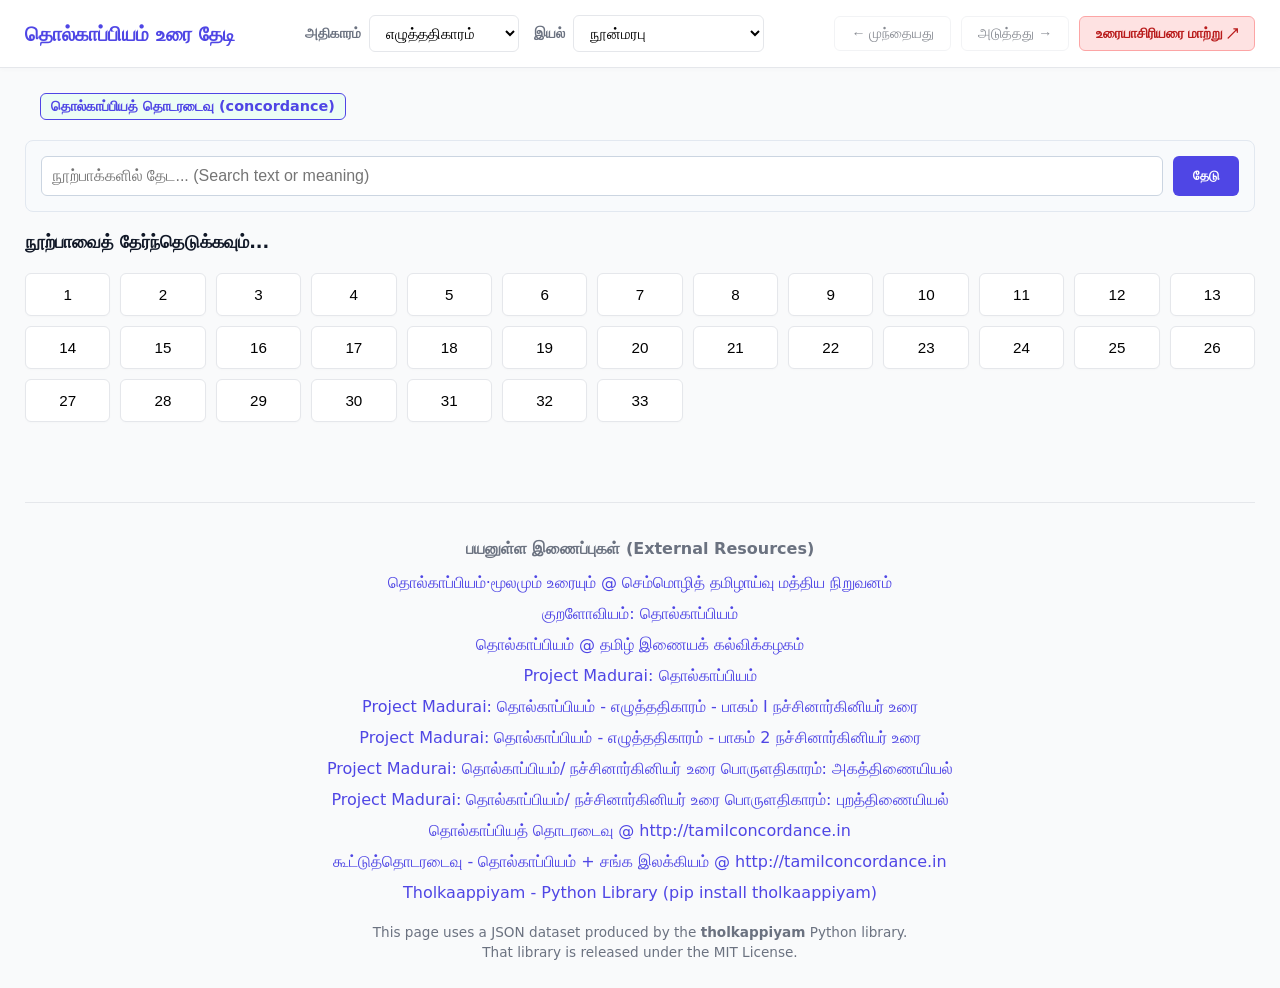
==== index.html @ 8b48aecd "avoid forking excessive _blank windows. Use named windows and set name if not set already for each w" ====
<!DOCTYPE html>
<html lang="ta">
<head>
    <meta charset="UTF-8">
    <meta name="viewport" content="width=device-width, initial-scale=1.0">
    <title>தொல்காப்பியம் உரை தேடி</title>
    <link rel="stylesheet" href="common.css">
    <style>
        /* Top Navigation Bar */
        .top-nav {
            background-color: var(--surface);
            border-bottom: 1px solid var(--border);
            padding: 15px 25px;
            box-shadow: 0 2px 4px rgba(0,0,0,0.02);
            position: sticky;
            top: 0;
            z-index: 10;
            display: flex;
            flex-wrap: wrap;
            gap: 20px;
            align-items: center;
            justify-content: space-between;
        }

        .nav-brand {
            display: flex;
            align-items: center;
            gap: 20px;
        }

        /* Dropdown Controls */
        .selectors-group {
            display: flex;
            gap: 15px;
            align-items: center;
            flex-wrap: wrap;
        }

        .select-wrapper {
            display: flex;
            align-items: center;
            gap: 8px;
        }

        label {
            font-size: 0.875rem;
            font-weight: 600;
            color: var(--text-muted);
            white-space: nowrap;
        }

        select {
            padding: 8px 12px;
            border: 1px solid var(--border);
            border-radius: 6px;
            font-size: 0.95rem;
            background-color: #fff;
            cursor: pointer;
            min-width: 150px;
        }

        /* Action Buttons */
        .actions-group {
            display: flex;
            align-items: center;
            gap: 10px;
            flex-wrap: wrap;
        }

        .nav-btn {
            background-color: #fff;
            border: 1px solid var(--border);
            padding: 8px 16px;
            border-radius: 6px;
            cursor: pointer;
            font-size: 0.875rem;
            font-weight: 500;
            color: var(--text-main);
            transition: all 0.2s;
        }

        .nav-btn:hover:not(:disabled) {
            background-color: #F3F4F6;
        }

        .nav-btn:disabled {
            opacity: 0.5;
            cursor: not-allowed;
        }

        .author-btn {
            background-color: #FEE2E2;
            color: #B91C1C;
            border: 1px solid #FCA5A5;
            padding: 8px 16px;
            border-radius: 6px;
            cursor: pointer;
            font-size: 0.875rem;
            font-weight: 600;
            transition: background-color 0.2s;
            white-space: nowrap;
        }

        .author-btn:hover {
            background-color: #FECACA;
        }

        /* Main Content Area */
        .main-content {
            padding: 25px;
            max-width: 1400px;
            margin: 0 auto;
        }

        .status-text {
            font-weight: 600;
            color: var(--text-main);
            margin-bottom: 15px;
            font-size: 1.1rem;
        }

        /* Full Width Grid - Updated minmax for wider buttons */
        .nurpa-grid {
            display: grid;
            grid-template-columns: repeat(auto-fill, minmax(85px, 1fr)); /* Increased from 55px to fit "222 / 705" */
            gap: 10px;
            padding-bottom: 40px;
        }

        .nurpa-btn {
            background-color: var(--surface);
            border: 1px solid var(--border);
            border-radius: 6px;
            padding: 12px 6px;
            font-size: 0.95rem;
            font-weight: 500;
            cursor: pointer;
            transition: all 0.2s;
            text-align: center;
            box-shadow: 0 1px 2px rgba(0,0,0,0.02);
            white-space: nowrap; /* Prevents text from breaking into two lines */
        }

        .nurpa-btn:hover {
            background-color: #E0E7FF;
            border-color: var(--primary);
            color: var(--primary);
            transform: translateY(-1px);
            box-shadow: 0 2px 4px rgba(79, 70, 229, 0.1);
        }

        .nurpa-btn.active {
            background-color: var(--primary);
            color: white;
            border-color: var(--primary);
            box-shadow: 0 2px 4px rgba(79, 70, 229, 0.3);
        }

        /* Nurpa Display Card */
        .nurpa-card {
            background-color: var(--surface);
            border-left: 4px solid var(--primary);
            border-radius: 0 8px 8px 0;
            padding: 20px;
            margin-bottom: 25px;
            box-shadow: 0 2px 4px rgba(0,0,0,0.05);
            display: none; /* Hidden until a button is clicked */
        }

        .nurpa-title {
            font-size: 1rem;
            font-weight: 700;
            color: var(--primary);
            margin: 0 0 10px 0;
        }

        .nurpa-text {
            font-size: 1.15rem;
            line-height: 1.8;
            color: var(--text-main);
            margin: 0;
            white-space: pre-wrap; /* This makes the \n in your JSON render as actual line breaks! */
        }

        .tamilvu-iframe-wrapper {
            width: 100%;
        }

        .tamilvu-iframe-wrapper iframe {
            display: block;
            width: 100%;
            height: 350px;
            border: 1px solid #ccc;
            border-radius: 4px;
        }

        .external-nurpa-link, .concordance-link {
           margin-left: 15px;
           color: var(--primary);
           font-weight: 600;
           text-decoration: none;
           border: 1px solid var(--primary);
           padding: 4px 10px;
           border-radius: 6px;
           background-color: #ECFDF5;
           display: inline-block;
           font-size: 0.9rem;
        }

    </style>
</head>
<body>

    <!-- Top Sticky Header -->
    <header class="top-nav">
        <div class="nav-brand">
            <h1>தொல்காப்பியம் உரை தேடி</h1>
        </div>

        <div class="selectors-group">
            <div class="select-wrapper">
                <label for="athikaram-select">அதிகாரம்</label>
                <select id="athikaram-select"></select>
            </div>
            <div class="select-wrapper">
                <label for="iyal-select">இயல்</label>
                <select id="iyal-select"></select>
            </div>
        </div>

        <div class="actions-group">
            <button id="prev-btn" class="nav-btn" disabled>&larr; முந்தையது</button>
            <button id="next-btn" class="nav-btn" disabled>அடுத்தது &rarr;</button>
            <button id="change-author-btn" class="author-btn">உரையாசிரியரை மாற்று ↗</button>
        </div>
    </header>

    <!-- Main Workspace -->
    <main class="main-content">

        <!-- concordance link -->
        <div class="concordance">
            <span><strong><a href="concordance.html" class="concordance-link" target="TolkappiyamConcordancePage">தொல்காப்பியத் தொடரடைவு (concordance)</a></strong></span>
        </div>

        <!-- nurpa text search -->
        <div id="search-section" style="margin: 20px 0; padding: 15px; background: #f8fafc; border-radius: 8px; border: 1px solid #e2e8f0;">
            <div style="display: flex; gap: 10px;">
                <input type="text" id="nurpa-search-input" placeholder="நூற்பாக்களில் தேட... (Search text or meaning)"
                    style="flex: 1; padding: 10px; border: 1px solid #cbd5e1; border-radius: 6px; font-size: 1rem;">
                <button class="search-button" onclick="executeSearch()">தேடு</button>
            </div>

            <!-- Hidden table that appears when there are results -->
            <div id="search-results-container" style="display: none; margin-top: 15px; max-height: 400px; overflow-y: auto;">
                <table style="width: 100%; border-collapse: collapse; background: white;">
                    <thead style="position: sticky; top: 0; background: #f1f5f9; box-shadow: 0 1px 2px rgba(0,0,0,0.1);">
                        <tr>
                            <th style="padding: 10px; text-align: left; width: 15%; border-bottom: 2px solid #cbd5e1;">எண்</th>
                            <th style="padding: 10px; text-align: left; border-bottom: 2px solid #cbd5e1;">நூற்பா (Nurpa)</th>
                        </tr>
                    </thead>
                    <tbody id="search-results-body"></tbody>
                </table>
            </div>
        </div>

        <div id="current-selection-text" class="status-text">நூற்பாவைத் தேர்ந்தெடுக்கவும்...</div>

        <div id="external-nurpa-links" style="margin-bottom: 20px;">
            <a href="#" id="kuraloviyam-nurpa-link" style="display: none" class="external-nurpa-link" onclick="openKuraloviyam(); return false;">
                📖 குறளோவியம் தளத்தில் எளிய உரை படிக்க ↗
            </a>

            <a href="#" id="cict-nurpa-link" style="display: none" class="external-nurpa-link" onclick="openCICT(); return false;">
                செம்மொழித் தமிழாய்வு மத்திய நிறுவன தளத்தில் உரையை படிக்க ↗
            </a>

            <a href="#" id="tamilvu-nurpa-link" style="display:none" class="external-nurpa-link" onclick="openTamilvu(); return false;">
                தமிழ் இணையக் கல்விக்கழக தளத்தில் உரையை படிக்க ↗
            </a>
        </div>

        <!-- The container where the nurpa text will appear -->
        <div id="nurpa-display" class="nurpa-card">
          <h4 id="nurpa-title" class="nurpa-title"></h4>
          <p id="nurpa-text" class="nurpa-text"></p>
          <hr>
          <div id="tamilvu-iframe-container" class="tamilvu-iframe-wrapper" ></div>
        </div>

        <div id="nurpa-container" class="nurpa-grid">
            <!-- Buttons generated here -->
        </div>

        <!-- Add this new footer section -->

        <div style="margin-top: 40px; padding-top: 20px; border-top: 1px solid var(--border); text-align: center;">
            <h3 style="font-size: 1rem; color: var(--text-muted); margin-bottom: 15px;">பயனுள்ள இணைப்புகள் (External Resources)</h3>

            <!-- Flex container replaces <br> tags for clean, uniform spacing -->
            <div style="display: flex; flex-direction: column; gap: 12px; margin-bottom: 20px;">
                <a href="https://cictdl.github.io/Tolkappiyam/" class="external-link" target="_blank">
                    தொல்காப்பியம்·மூலமும் உரையும் @ செம்மொழித் தமிழாய்வு மத்திய நிறுவனம்
                </a>
                <a href="https://kuraloviyam.com/tholkappiyam" class="external-link" target="_blank">
                    குறளோவியம்: தொல்காப்பியம்
                </a>
                <a href="https://www.tamilvu.org/library/l0100/html/l0100ind.htm" class="external-link" target="_blank">
                    தொல்காப்பியம் @ தமிழ் இணையக் கல்விக்கழகம்
                </a>
                <a href="https://www.projectmadurai.org/pm_etexts/utf8/pmuni0100.html" class="external-link" target="_blank">
                    Project Madurai: தொல்காப்பியம்
                </a>
                <a href="https://www.projectmadurai.org/pm_etexts/utf8/pmuni0516_01.html" class="external-link" target="_blank">
                    Project Madurai: தொல்காப்பியம் - எழுத்ததிகாரம் - பாகம் I நச்சினார்கினியர் உரை
                </a>
                <a href="https://www.projectmadurai.org/pm_etexts/utf8/pmuni0516_02.html" class="external-link" target="_blank">
                    Project Madurai: தொல்காப்பியம் - எழுத்ததிகாரம் - பாகம் 2 நச்சினார்கினியர் உரை
                </a>
                <a href="https://www.projectmadurai.org/pm_etexts/utf8/pmuni0500_01.html" class="external-link" target="_blank">
                    Project Madurai: தொல்காப்பியம்/ நச்சினார்கினியர் உரை பொருளதிகாரம்: அகத்திணையியல்
                </a>
                <a href="https://www.projectmadurai.org/pm_etexts/utf8/pmuni0500_02.html" class="external-link" target="_blank">
                    Project Madurai: தொல்காப்பியம்/ நச்சினார்கினியர் உரை பொருளதிகாரம்: புறத்திணையியல்
                </a>
                <a href="https://tamilconcordance.in/TABLE-thol.html" class="external-link" target="_blank">
                    தொல்காப்பியத் தொடரடைவு @ http://tamilconcordance.in
                </a>
                <a href="https://tamilconcordance.in/TABLE-THOLSANG.html" class="external-link" target="_blank">
                    கூட்டுத்தொடரடைவு - தொல்காப்பியம் + சங்க இலக்கியம் @ http://tamilconcordance.in
                </a>
                <a href="https://pypi.org/project/tholkaappiyam/" class="external-link" target="_blank">
                    Tholkaappiyam - Python Library (pip install tholkaappiyam)
                </a>
            </div>

            <!-- Semantic paragraph for the attribution, removing the dangling </b> tag -->
            <p style="font-size: 0.85rem; color: var(--text-muted); line-height: 1.5; margin: 0;">
                This page uses a JSON dataset produced by the <strong>tholkappiyam</strong> Python library.<br>
                That library is released under the MIT License.
            </p>
        </div>
    </main>

    <script>
        if (!window.name) {
            window.name = "TolkappiyamMainPage";
        }

        const tolkappiamData = [
            {
                id: 1,
                name: "எழுத்ததிகாரம்",
                iyals: [
                    { name: "நூன்மரபு", start: 1, end: 33 },
                    { name: "மொழிமரபு", start: 34, end: 82 },
                    { name: "பிறப்பியல்", start: 83, end: 103 },
                    { name: "புணரியல்", start: 104, end: 143 },
                    { name: "தொகைமரபு", start: 144, end: 173 },
                    { name: "உருபியல்", start: 174, end: 203 },
                    { name: "உயிர்மயங்கியல்", start: 204, end: 296 },
                    { name: "புள்ளிமயங்கியல்", start: 297, end: 406 },
                    { name: "குற்றியலுகரப் புணரியல்", start: 407, end: 483 }
                ]
            },
            {
                id: 2,
                name: "சொல்லதிகாரம்",
                iyals: [
                    { name: "கிளவியாக்கம்", start: 484, end: 544 },
                    { name: "வேற்றுமையியல்", start: 545, end: 566 },
                    { name: "வேற்றுமை மயங்கியல்", start: 567, end: 601 },
                    { name: "விளிமரபு", start: 602, end: 638 },
                    { name: "பெயரியல்", start: 639, end: 681 },
                    { name: "வினையியல்", start: 682, end: 732 },
                    { name: "இடையியல்", start: 733, end: 780 },
                    { name: "உரியியல்", start: 781, end: 879 },
                    { name: "எச்சவியல்", start: 880, end: 946 }
                ]
            },
            {
                id: 3,
                name: "பொருளதிகாரம்",
                iyals: [
                    { name: "அகத்திணையியல்", start: 947, end: 1004 },
                    { name: "புறத்திணையியல்", start: 1005, end: 1034 },
                    { name: "களவியல்", start: 1035, end: 1085 },
                    { name: "கற்பியல்", start: 1086, end: 1138 },
                    { name: "பொருளியல்", start: 1139, end: 1190 },
                    { name: "மெய்ப்பாட்டியல்", start: 1191, end: 1217 },
                    { name: "உவமவியல்", start: 1218, end: 1255 },
                    { name: "செய்யுளியல்", start: 1256, end: 1493 },
                    { name: "மரபியல்", start: 1494, end: 1602 }
                ]
            }
        ];

        const MAX_NURPA = tolkappiamData[2].iyals[8].end;

        const athikaramSelect = document.getElementById('athikaram-select');
        const iyalSelect = document.getElementById('iyal-select');
        const nurpaContainer = document.getElementById('nurpa-container');
        const prevBtn = document.getElementById('prev-btn');
        const nextBtn = document.getElementById('next-btn');
        const currentSelectionText = document.getElementById('current-selection-text');
        const kuraloviyamNurpaLink = document.getElementById('kuraloviyam-nurpa-link');
        const tamilvuNurpaLink = document.getElementById('tamilvu-nurpa-link');
        const cictNurpaLink = document.getElementById('cict-nurpa-link');
        const changeAuthorBtn = document.getElementById('change-author-btn');

        // Current athikaram selected and shown on screen in drop down.
        let currentAthikaramId = tolkappiamData[0].id;
        // Current iyal whose nurpa numbers are shown as buttons on screen
        let currentIyal = tolkappiamData[0].iyals[0];
        // Currently shown nurpa on screen. Note that the nurpa may be from
        // a different athikaram and/or iyal than the current ones.
        let activeSongNo = null;
        let kuraloviyamReaderWindow = null;
        let tamilvuReaderWindow = null;
        // used for search to walk through all nurpas for match
        let nurpaDatabase = [];
        // used to find a particular nurpa given its global number
        let numberToNurpa = new Map();

        function executeSearch() {
            const inputField = document.getElementById('nurpa-search-input');
            const query = inputField.value.trim();
            const resultsContainer = document.getElementById('search-results-container');
            const resultsBody = document.getElementById('search-results-body');

            // Hide if empty search
            if (!query) {
                resultsContainer.style.display = 'none';
                return;
            }

            // 1. Filter the database
            const results = nurpaDatabase.filter(s => {
                // Must be in the safe zone
                if (!isSafeNurpaNumber(s.global_number)) return false;

                const lowerQuery = query.toLowerCase();
                const matchesTamil = s.text && s.text.includes(query);
                const matchesEnglish = s.meaning && s.meaning.toLowerCase().includes(lowerQuery);

                return matchesTamil || matchesEnglish;
            });

            // 2. Build the table rows
            resultsBody.innerHTML = '';

            if (results.length === 0) {
                resultsBody.innerHTML = `<tr><td colspan="2" style="padding: 15px; text-align: center; color: #64748b;">முடிவுகள் இல்லை (No results found)</td></tr>`;
            } else {
                // Regex to highlight the search term (case-insensitive)
                const highlightRegex = new RegExp(`(${query})`, 'gi');

                results.forEach(s => {
                    // Apply highlight to all three fields
                    const highlightedText = s.text ? s.text.replace(highlightRegex, '<mark style="background-color: #fef08a; border-radius: 2px; padding: 0 2px;">$1</mark>') : '';
                    const highlightedCategory = s.category ? s.category.replace(highlightRegex, '<mark style="background-color: #fef08a; border-radius: 2px; padding: 0 2px;">$1</mark>') : '';
                    const highlightedMeaning = s.meaning ? s.meaning.replace(highlightRegex, '<mark style="background-color: #fef08a; border-radius: 2px; padding: 0 2px;">$1</mark>') : '';

                    // Build the row mirroring the inline display design
                    const row = `
                        <tr style="border-bottom: 1px solid #e2e8f0; transition: background-color 0.2s;">
                            <td style="padding: 12px; vertical-align: top;">
                                <button
                                    onclick="history.pushState(null, '', '?song_no=${s.global_number}'); loadNurpa(${s.global_number}); window.scrollTo({top: 0, behavior: 'smooth'});"
                                    style="padding: 4px 8px; background: #eff6ff; color: var(--primary); border: 1px solid #bfdbfe; border-radius: 4px; cursor: pointer; font-weight: bold;">
                                    ${s.global_number}
                                </button>
                            </td>
                            <td style="padding: 12px; vertical-align: top;">
                                <div style="white-space: pre-line; line-height: 1.6; margin-bottom: 8px;">
                                    ${highlightedText}
                                </div>
                                <div style="font-size: 0.85em; color: #4B5563; border-top: 1px dashed #e2e8f0; padding-top: 8px;">
                                    <strong style="color: var(--primary); display: block; margin-bottom: 2px;">${highlightedCategory}</strong>
                                    ${highlightedMeaning}
                                </div>
                            </td>
                        </tr>
                    `;
                    resultsBody.innerHTML += row;
                });
            }

            // 3. Show the table
            resultsContainer.style.display = 'block';
        }

        function init() {
            fetch('tolkappiyam.json')
                .then(response => response.json())
                .then(data => {
                    let globalCounter = 1;

                    // Loop through the 3 Athikarams
                    data.forEach(athikaramObj => {
                        let inAthikaramCounter = 1;
                        const athikaramName = athikaramObj.adhikaaram;

                        // Loop through the Iyals in each Athikaram
                        athikaramObj.iyal.forEach(iyalObj => {
                            const iyalName = iyalObj.iyal_name;
                            let inIyalCounter = 1; // Resets for each Iyal

                            // Loop through the Noorpas
                            iyalObj.noorpa.forEach(noorpaObj => {
                                nurpaDatabase.push({
                                    global_number: globalCounter,
                                    in_athikaram_number: inAthikaramCounter,
                                    in_iyal_number: inIyalCounter,
                                    athikaram: athikaramName,
                                    iyal: iyalName,
                                    text: noorpaObj.paadal,
                                    category: noorpaObj.vilakkam.paadal_category,
                                    meaning: noorpaObj.vilakkam.paadal_meaning
                                });
                                globalCounter++;
                                inAthikaramCounter++;
                                inIyalCounter++;
                            });
                        });
                    });

                    nurpaDatabase.forEach((value, _) => {
                        numberToNurpa.set(value.global_number, value);
                    });

                    populateNurpas();

                    // Check URL for ?song_no=
                    const urlParams = new URLSearchParams(window.location.search);
                    const requestedSong = parseInt(urlParams.get('song_no'));

                    if (requestedSong && requestedSong >= 1 && requestedSong <= 1602) {
                        loadNurpa(requestedSong, false);
                    }
                })
                .catch(error => console.error("Error loading nurpa text:", error));

            tolkappiamData.forEach(athikaram => {
                const option = document.createElement('option');
                option.value = athikaram.id;
                option.textContent = athikaram.name;
                athikaramSelect.appendChild(option);
            });

            athikaramSelect.addEventListener('change', (e) => {
                currentAthikaramId = parseInt(e.target.value);
                populateIyals(currentAthikaramId);
            });

            iyalSelect.addEventListener('change', (e) => {
                const athikaram = tolkappiamData.find(a => a.id === currentAthikaramId);
                currentIyal = athikaram.iyals[e.target.value];
                populateNurpas();
            });

            prevBtn.addEventListener('click', () => {
                if (activeSongNo > 1) loadNurpa(activeSongNo - 1);
            });

            nextBtn.addEventListener('click', () => {
                if (activeSongNo < MAX_NURPA) loadNurpa(activeSongNo + 1);
            });

            changeAuthorBtn.addEventListener('click', () => {
                alert("தமிழ் இணையக் கல்விக்கழகத்தின் முதன்மைப் பக்கம் புதிய திரையில் திறக்கப்படும். அங்கு உரையாசிரியரைத் தேர்ந்தெடுத்தலாம்.");
                window.open("https://www.tamilvu.org/library/l0100/html/l0100ind.htm?book_id=1", "TamilvuReader");
            });

            populateIyals(currentAthikaramId);

            // Wire up the search bar 'Enter' key
            document.getElementById('nurpa-search-input').addEventListener('keydown', function (e) {
                if (e.key === 'Enter') {
                    executeSearch();
                }
            });
        }

        function findLocationOfNurpa(songNo) {
            for (let a of tolkappiamData) {
                for (let i = 0; i < a.iyals.length; i++) {
                    const iyalStart = a.iyals[i].start;
                    const iyalEnd = a.iyals[i].end;
                    if (songNo >= iyalStart && songNo <= iyalEnd) {
                        return { 
                            athikaramId: a.id,
                            iyalIndex: i, 
                            iyalStart: iyalStart,
                            iyalEnd: iyalEnd
                        };
                    }
                }
            }
            return null;
        }

        // Helper function to format the button/status text
        function getLabelForNurpa(songNo, athikaramId) {
            if (athikaramId === 1) {
                return songNo.toString(); // Ezhuthathikaram only needs the global number
            } else if (athikaramId === 2) {
                return `${songNo - 483} (${songNo})`; // Sollathikaram offset
            } else {
                return `${songNo - 946} (${songNo})`; // Porulathikaram offset
            }
        }

        function populateIyals(athikaramId, autoLoadNurpas = true) {
            iyalSelect.innerHTML = '';
            const athikaram = tolkappiamData.find(a => a.id === athikaramId);

            athikaram.iyals.forEach((iyal, index) => {
                const option = document.createElement('option');
                option.value = index;
                option.textContent = iyal.name;
                iyalSelect.appendChild(option);
            });

            currentIyal = athikaram.iyals[0];
            if (autoLoadNurpas) populateNurpas();
        }

        function isSafeNurpaNumber(songNo) {
            return songNo <= 1602;
        }

        function isKuraloviumNurpaValid(songNo) {
            // Only up to "ezhutatikaram", nurpa number in kuraloviyam
            // matches with Tamilvu numbering.
            return songNo <= 483;
        }

        function populateNurpas() {
            nurpaContainer.innerHTML = '';

            for (let i = currentIyal.start; i <= currentIyal.end; i++) {
                const btn = document.createElement('button');
                btn.className = 'nurpa-btn';

                // Set text using the new helper function
                btn.textContent = getLabelForNurpa(i, currentAthikaramId);

                // Add an explicit data attribute so we can find it easily later
                btn.dataset.songNo = i;

                // Add native browser tooltip on hover
                if (isSafeNurpaNumber(i)) {
                    const nurpaObj = numberToNurpa.get(i);
                    if (nurpaObj) {
                        btn.title = nurpaObj.text;
                    }
                }

                if (i === activeSongNo) {
                    btn.classList.add('active');
                }
                btn.onclick = () => loadNurpa(i);
                nurpaContainer.appendChild(btn);
            }
        }

        function openKuraloviyam() {
            const targetUrl = `https://kuraloviyam.com/tholkappiyam/${activeSongNo}`;
            if (!kuraloviyamReaderWindow || kuraloviyamReaderWindow.closed) {
                kuraloviyamReaderWindow = window.open(targetUrl, "KuraloviyamTolkappiyamReader");
            } else {
                kuraloviyamReaderWindow.location.href = targetUrl;
                kuraloviyamReaderWindow.focus();
            }
        }

        function openTamilvu() {
            const nurpaLoc = findLocationOfNurpa(activeSongNo);
            const activeSongAthikaram = nurpaLoc.athikaramId;
            const targetUrl = `https://www.tamilvu.org/slet/l0100/l0100uri.jsp?song_no=` + 
                `${activeSongNo}&book_id=1&head_id=${activeSongAthikaram}`;

            if (!tamilvuReaderWindow || tamilvuReaderWindow.closed) {
                tamilvuReaderWindow = window.open(targetUrl, "TamilvuTolkappiyamReader");
            } else {
                tamilvuReaderWindow.location.href = targetUrl;
                tamilvuReaderWindow.focus();
            }
        }

        function openCICT() {
            const nurpaLoc = findLocationOfNurpa(activeSongNo);
            const activeSongAthikaram = nurpaLoc.athikaramId;
            // This is only approximately correct as the total nurpas per CICT is 1607 and not 1602.
            // All nurpas in a iyal are shown in a single page. The page CICT page would scroll near
            // to the active nurpa.
            const nurpaWithinIyal = activeSongNo - nurpaLoc.iyalStart;
            const targetUrl = `https://cictdl.github.io/Tolkappiyam/#` +
                    `${activeSongAthikaram - 1}/${nurpaLoc.iyalIndex}/${nurpaWithinIyal}`;
                window.open(targetUrl, "_blank");
        }

        function closeNurpaDisplay() {
            currentSelectionText.innerHTML = '';
            kuraloviyamNurpaLink.style.display = 'none';
            tamilvuNurpaLink.style.display = 'none';
        }

        function loadNurpa(songNo, openTab = false) {
            activeSongNo = songNo;

            // 1. Update Dropdowns and Button Highlights (Existing logic)
            const loc = findLocationOfNurpa(songNo);
            if (loc) {
                let dropdownsChanged = false;

                if (currentAthikaramId !== loc.athikaramId) {
                    currentAthikaramId = loc.athikaramId;
                    athikaramSelect.value = currentAthikaramId;
                    populateIyals(currentAthikaramId, false);
                    dropdownsChanged = true;
                }

                if (parseInt(iyalSelect.value) !== loc.iyalIndex) {
                    iyalSelect.value = loc.iyalIndex;
                    const athikaram = tolkappiamData.find(a => a.id === currentAthikaramId);
                    currentIyal = athikaram.iyals[loc.iyalIndex];
                    dropdownsChanged = true;
                }

                if (dropdownsChanged) {
                    populateNurpas();
                } else {
                    document.querySelectorAll('.nurpa-btn').forEach(b => {
                        // Use the dataset attribute to match the song number accurately
                        if (parseInt(b.dataset.songNo) === songNo) {
                            b.classList.add('active');
                        } else {
                            b.classList.remove('active');
                        }
                    });
                }
            }

            // Kuraloviyam Link
            if (isKuraloviumNurpaValid(songNo)) {
                kuraloviyamNurpaLink.style.display = 'inline-block';
            } else {
                // Kuraloviyam is out of sync with Tamilvu, so we hide the Nurpa link
                kuraloviyamNurpaLink.style.display = 'none';
            }

            // 2. Inject the JSON text into the card
            // Display inline JSON text if available
            // Find the nurpa by its dynamically generated global number
            const nurpaObj = numberToNurpa.get(parseInt(songNo, 10));

            if (nurpaObj && isSafeNurpaNumber(songNo)) {
                document.getElementById('nurpa-title').textContent = `${nurpaObj.athikaram} - ${nurpaObj.iyal} (${nurpaObj.in_iyal_number})`;

                // Inject Tamil text, category, and English meaning
                document.getElementById('nurpa-text').innerHTML = `
                <div style="white-space: pre-line; margin-bottom: 12px; font-size: 1.1em; color: var(--text-dark);">
                    ${nurpaObj.text}
                </div>
                <div style="font-size: 0.9em; color: #4B5563; border-top: 1px dashed #CBD5E1; padding-top: 12px;">
                    <strong style="color: var(--primary);">${nurpaObj.category}</strong><br>
                    ${nurpaObj.meaning}
                </div>`;

                // Build and inject the TamilVU inline iframe dynamically
                /*
                // tamilvu site is highly flaky. Shows NPE or certicate invalid etc. Embedding content in iframe is a bad idea.

                const iframeUrl = `https://www.tamilvu.org/slet/l0100/l0100noo.jsp?song_no=${nurpaObj.in_athikaram_number}&head_id=${currentAthikaramId}`;
                document.getElementById('tamilvu-iframe-container').innerHTML = `
                    <iframe src="${iframeUrl}" loading="lazy" referrerpolicy="strict-origin-when-cross-origin"></iframe>
                `;
                */
                document.getElementById('nurpa-display').style.display = 'block';
            } else {
                document.getElementById('nurpa-display').style.display = 'none';
            }

            // 3. Enable tamilvu nurpa link, update the status text and next/prev buttons (Existing logic)
            // Update the status text with the formatted label
            
            tamilvuNurpaLink.style.display = "inline-block";
            cictNurpaLink.style.display = 'inline-block';
            const labelStr = getLabelForNurpa(songNo, currentAthikaramId);
            currentSelectionText.innerHTML = `
    <button id="close-nurpa-display" onClick = "closeNurpaDisplay()">&times;</button>
    தேர்ந்தெடுக்கப்பட்ட நூற்பா: <strong>${labelStr}</strong>`;

            // 4. Trigger the Companion Tab
            if (openTab) {
                openTamilvu();
            }

            prevBtn.disabled = (songNo <= 1);
            nextBtn.disabled = (songNo >= MAX_NURPA);
        }

        init();
    </script>
</body>
</html>
---- common.css ----
:root {
  --primary: #4f46e5;
  --primary-hover: #4338ca;
  --bg-color: #f9fafb;
  --surface: #ffffff;
  --border: #e5e7eb;
  --text-main: #111827;
  --text-muted: #6b7280;
}

body,
html {
  margin: 0;
  padding: 0;
  min-height: 100vh;
  font-family:
    system-ui,
    -apple-system,
    BlinkMacSystemFont,
    "Segoe UI",
    "Noto Sans Tamil";
  background-color: var(--bg-color);
  color: var(--text-main);
}

h1 {
  font-size: 1.25rem;
  margin: 0;
  color: var(--primary);
  white-space: nowrap;
}

.external-link {
  color: var(--primary);
  text-decoration: none;
  font-weight: 500;
}

.search-button {
  padding: 10px 20px;
  background-color: var(--primary);
  color: white;
  border: none;
  border-radius: 6px;
  cursor: pointer;
  font-weight: bold;
}
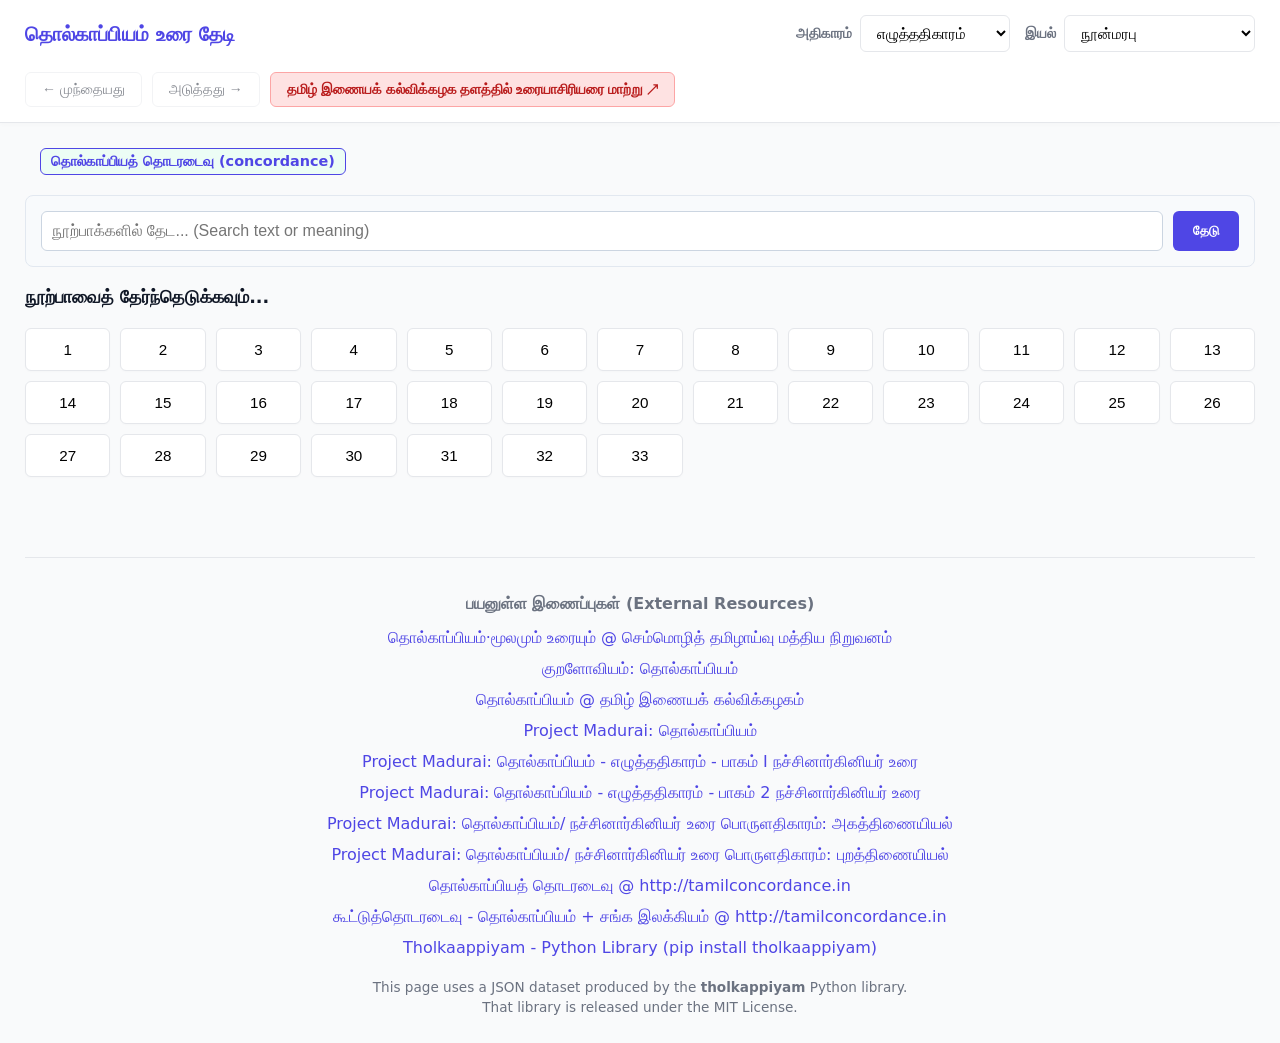
==== commit 73f8b9d5: "link text for change of urai asiriyar changed" ====
--- a/index.html
+++ b/index.html
@@ -231,7 +231,7 @@
         <div class="actions-group">
             <button id="prev-btn" class="nav-btn" disabled>&larr; முந்தையது</button>
             <button id="next-btn" class="nav-btn" disabled>அடுத்தது &rarr;</button>
-            <button id="change-author-btn" class="author-btn">உரையாசிரியரை மாற்று ↗</button>
+            <button id="change-author-btn" class="author-btn">தமிழ் இணையக் கல்விக்கழக தளத்தில் உரையாசிரியரை மாற்று ↗</button>
         </div>
     </header>
 
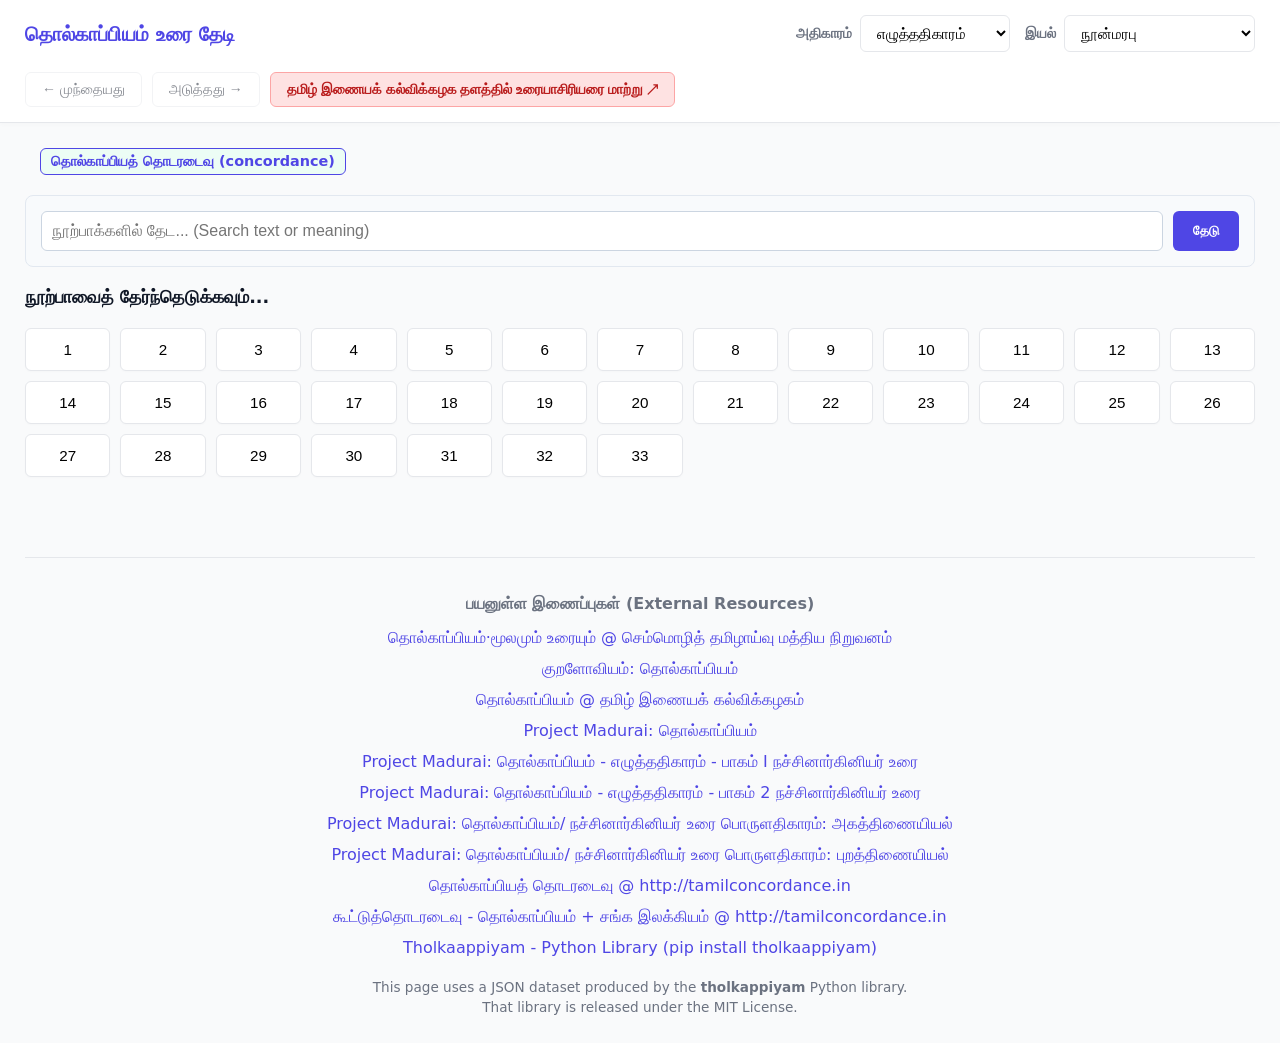
==== commit 5d4e1d84: "uniformly set window.name upfront. no window object retain. use window.open with a name. name is sta" ====
--- a/index.html
+++ b/index.html
@@ -182,18 +182,6 @@
             white-space: pre-wrap; /* This makes the \n in your JSON render as actual line breaks! */
         }
 
-        .tamilvu-iframe-wrapper {
-            width: 100%;
-        }
-
-        .tamilvu-iframe-wrapper iframe {
-            display: block;
-            width: 100%;
-            height: 350px;
-            border: 1px solid #ccc;
-            border-radius: 4px;
-        }
-
         .external-nurpa-link, .concordance-link {
            margin-left: 15px;
            color: var(--primary);
@@ -267,26 +255,39 @@
 
         <div id="current-selection-text" class="status-text">நூற்பாவைத் தேர்ந்தெடுக்கவும்...</div>
 
-        <div id="external-nurpa-links" style="margin-bottom: 20px;">
-            <a href="#" id="kuraloviyam-nurpa-link" style="display: none" class="external-nurpa-link" onclick="openKuraloviyam(); return false;">
-                📖 குறளோவியம் தளத்தில் எளிய உரை படிக்க ↗
-            </a>
-
-            <a href="#" id="cict-nurpa-link" style="display: none" class="external-nurpa-link" onclick="openCICT(); return false;">
-                செம்மொழித் தமிழாய்வு மத்திய நிறுவன தளத்தில் உரையை படிக்க ↗
-            </a>
-
-            <a href="#" id="tamilvu-nurpa-link" style="display:none" class="external-nurpa-link" onclick="openTamilvu(); return false;">
-                தமிழ் இணையக் கல்விக்கழக தளத்தில் உரையை படிக்க ↗
-            </a>
-        </div>
-
         <!-- The container where the nurpa text will appear -->
         <div id="nurpa-display" class="nurpa-card">
           <h4 id="nurpa-title" class="nurpa-title"></h4>
           <p id="nurpa-text" class="nurpa-text"></p>
-          <hr>
-          <div id="tamilvu-iframe-container" class="tamilvu-iframe-wrapper" ></div>
+        </div>
+
+        <div id="external-nurpa-links" style="margin-bottom: 20px;">
+            <a href="#" id="kuraloviyam-nurpa-link"
+                style="display: none"
+                class="external-nurpa-link"
+                onclick="openKuraloviyam(); return false;">
+                📖 குறளோவியம் தளத்தில் உரை ↗
+            </a>
+            <a href="#"
+                id="cict-nurpa-link"
+                style="display: none"
+                class="external-nurpa-link"
+                onclick="openCICT(); return false;">
+                செம்மொழித் தமிழாய்வு மத்திய நிறுவனத்தில் உரை ↗
+            </a>
+            <a href="#" id="tamilvu-nurpa-link-default-urai"
+                style="display:none"
+                class="external-nurpa-link"
+                onclick="openTamilvu(false); return false;">
+                தமிழ் இணையக் கல்விக்கழகத்தில் உரை (இயல்புநிலை) ↗
+            </a>
+            <a href="#"
+                id="tamilvu-nurpa-link"
+                style="display:none"
+                class="external-nurpa-link"
+                onclick="openTamilvu(true); return false;">
+                தமிழ் இணையக் கல்விக்கழக தளத்தில் உரை ↗
+            </a>
         </div>
 
         <div id="nurpa-container" class="nurpa-grid">
@@ -343,10 +344,10 @@
         </div>
     </main>
 
+    <script src="mobile_detect.js"></script>
+
     <script>
-        if (!window.name) {
-            window.name = "TolkappiyamMainPage";
-        }
+        window.name = "TolkappiyamMainPage";
 
         const tolkappiamData = [
             {
@@ -405,6 +406,7 @@
         const nextBtn = document.getElementById('next-btn');
         const currentSelectionText = document.getElementById('current-selection-text');
         const kuraloviyamNurpaLink = document.getElementById('kuraloviyam-nurpa-link');
+        const tamilvuNurpaLinkDefaultUrai = document.getElementById('tamilvu-nurpa-link-default-urai');
         const tamilvuNurpaLink = document.getElementById('tamilvu-nurpa-link');
         const cictNurpaLink = document.getElementById('cict-nurpa-link');
         const changeAuthorBtn = document.getElementById('change-author-btn');
@@ -416,8 +418,6 @@
         // Currently shown nurpa on screen. Note that the nurpa may be from
         // a different athikaram and/or iyal than the current ones.
         let activeSongNo = null;
-        let kuraloviyamReaderWindow = null;
-        let tamilvuReaderWindow = null;
         // used for search to walk through all nurpas for match
         let nurpaDatabase = [];
         // used to find a particular nurpa given its global number
@@ -570,7 +570,8 @@
 
             changeAuthorBtn.addEventListener('click', () => {
                 alert("தமிழ் இணையக் கல்விக்கழகத்தின் முதன்மைப் பக்கம் புதிய திரையில் திறக்கப்படும். அங்கு உரையாசிரியரைத் தேர்ந்தெடுத்தலாம்.");
-                window.open("https://www.tamilvu.org/library/l0100/html/l0100ind.htm?book_id=1", "TamilvuReader");
+                window.open("https://www.tamilvu.org/library/l0100/html/l0100ind.htm?book_id=1",
+                    isMobile ? "_blank" : "TamilvuTolkappiyamReader");
             });
 
             populateIyals(currentAthikaramId);
@@ -589,9 +590,9 @@
                     const iyalStart = a.iyals[i].start;
                     const iyalEnd = a.iyals[i].end;
                     if (songNo >= iyalStart && songNo <= iyalEnd) {
-                        return { 
+                        return {
                             athikaramId: a.id,
-                            iyalIndex: i, 
+                            iyalIndex: i,
                             iyalStart: iyalStart,
                             iyalEnd: iyalEnd
                         };
@@ -668,26 +669,24 @@
 
         function openKuraloviyam() {
             const targetUrl = `https://kuraloviyam.com/tholkappiyam/${activeSongNo}`;
-            if (!kuraloviyamReaderWindow || kuraloviyamReaderWindow.closed) {
-                kuraloviyamReaderWindow = window.open(targetUrl, "KuraloviyamTolkappiyamReader");
-            } else {
-                kuraloviyamReaderWindow.location.href = targetUrl;
-                kuraloviyamReaderWindow.focus();
-            }
-        }
-
-        function openTamilvu() {
+            window.open(targetUrl, isMobile ? "_blank" : "KuraloviyamTolkappiyamReader");
+        }
+
+        function openTamilvu(uraiSelection = true) {
+            var nurpaObj = numberToNurpa.get(activeSongNo);
             const nurpaLoc = findLocationOfNurpa(activeSongNo);
             const activeSongAthikaram = nurpaLoc.athikaramId;
-            const targetUrl = `https://www.tamilvu.org/slet/l0100/l0100uri.jsp?song_no=` + 
-                `${activeSongNo}&book_id=1&head_id=${activeSongAthikaram}`;
-
-            if (!tamilvuReaderWindow || tamilvuReaderWindow.closed) {
-                tamilvuReaderWindow = window.open(targetUrl, "TamilvuTolkappiyamReader");
+            let targetUrl;
+
+            if (uraiSelection) {
+                targetUrl = `https://www.tamilvu.org/slet/l0100/l0100uri.jsp?song_no=` +
+                    `${activeSongNo}&book_id=1&head_id=${activeSongAthikaram}`;
             } else {
-                tamilvuReaderWindow.location.href = targetUrl;
-                tamilvuReaderWindow.focus();
-            }
+                targetUrl = `https://www.tamilvu.org/slet/l0100/l0100noo.jsp?song_no=` +
+                    `${nurpaObj.in_athikaram_number}&head_id=${activeSongAthikaram}`;
+            }
+
+            window.open(targetUrl, isMobile ? "_blank" : "TamilvuTolkappiyamReader");
         }
 
         function openCICT() {
@@ -699,12 +698,13 @@
             const nurpaWithinIyal = activeSongNo - nurpaLoc.iyalStart;
             const targetUrl = `https://cictdl.github.io/Tolkappiyam/#` +
                     `${activeSongAthikaram - 1}/${nurpaLoc.iyalIndex}/${nurpaWithinIyal}`;
-                window.open(targetUrl, "_blank");
+            window.open(targetUrl, "_blank");
         }
 
         function closeNurpaDisplay() {
             currentSelectionText.innerHTML = '';
             kuraloviyamNurpaLink.style.display = 'none';
+            tamilvuNurpaLinkDefaultUrai.style.display = 'none';
             tamilvuNurpaLink.style.display = 'none';
         }
 
@@ -786,9 +786,9 @@
 
             // 3. Enable tamilvu nurpa link, update the status text and next/prev buttons (Existing logic)
             // Update the status text with the formatted label
-            
+            cictNurpaLink.style.display = 'inline-block';
+            tamilvuNurpaLinkDefaultUrai.style.display = "inline-block";
             tamilvuNurpaLink.style.display = "inline-block";
-            cictNurpaLink.style.display = 'inline-block';
             const labelStr = getLabelForNurpa(songNo, currentAthikaramId);
             currentSelectionText.innerHTML = `
     <button id="close-nurpa-display" onClick = "closeNurpaDisplay()">&times;</button>
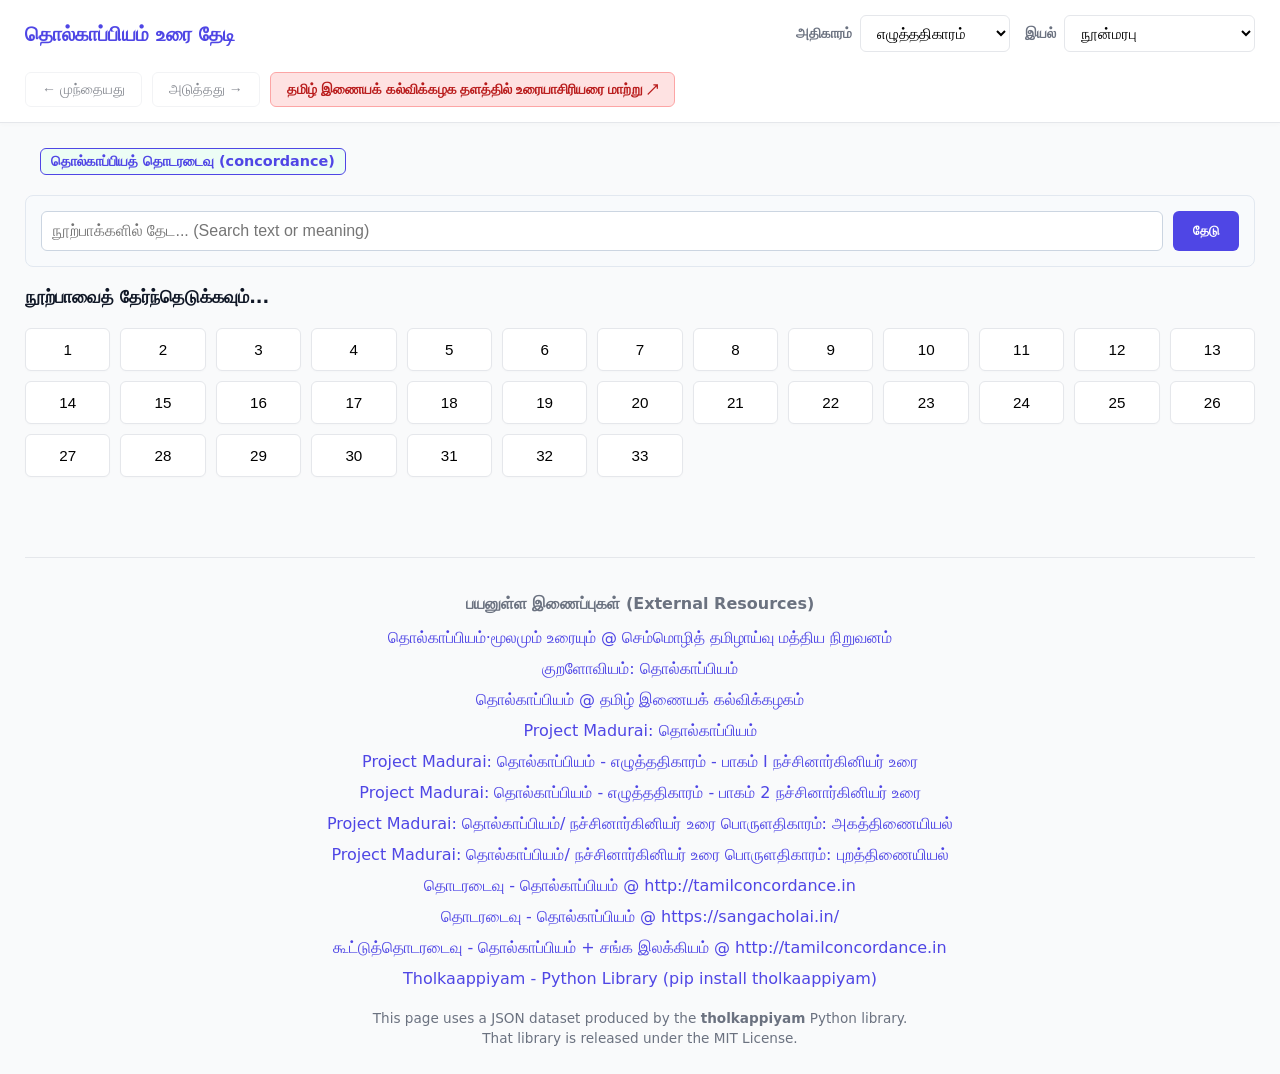
==== commit 92548525: "initial commit" ====
--- a/index.html
+++ b/index.html
@@ -326,7 +326,10 @@
                     Project Madurai: தொல்காப்பியம்/ நச்சினார்கினியர் உரை பொருளதிகாரம்: புறத்திணையியல்
                 </a>
                 <a href="https://tamilconcordance.in/TABLE-thol.html" class="external-link" target="_blank">
-                    தொல்காப்பியத் தொடரடைவு @ http://tamilconcordance.in
+                    தொடரடைவு - தொல்காப்பியம் @ http://tamilconcordance.in
+                </a>
+                <a href="https://sangacholai.in/CONCORD/TABLE-thol.html" class="external-link" target="_blank">
+                    தொடரடைவு - தொல்காப்பியம் @ https://sangacholai.in/
                 </a>
                 <a href="https://tamilconcordance.in/TABLE-THOLSANG.html" class="external-link" target="_blank">
                     கூட்டுத்தொடரடைவு - தொல்காப்பியம் + சங்க இலக்கியம் @ http://tamilconcordance.in
@@ -345,6 +348,8 @@
     </main>
 
     <script src="mobile_detect.js"></script>
+    <script src="concordance_utils.js"></script>
+    <script src="json_load.js"></script>
 
     <script>
         window.name = "TolkappiyamMainPage";
@@ -371,12 +376,12 @@
                 iyals: [
                     { name: "கிளவியாக்கம்", start: 484, end: 544 },
                     { name: "வேற்றுமையியல்", start: 545, end: 566 },
-                    { name: "வேற்றுமை மயங்கியல்", start: 567, end: 601 },
-                    { name: "விளிமரபு", start: 602, end: 638 },
-                    { name: "பெயரியல்", start: 639, end: 681 },
-                    { name: "வினையியல்", start: 682, end: 732 },
-                    { name: "இடையியல்", start: 733, end: 780 },
-                    { name: "உரியியல்", start: 781, end: 879 },
+                    { name: "வேற்றுமை மயங்கியல்", start: 567, end: 600 },
+                    { name: "விளிமரபு", start: 601, end: 637 },
+                    { name: "பெயரியல்", start: 638, end: 680 },
+                    { name: "வினையியல்", start: 681, end: 731 },
+                    { name: "இடையியல்", start: 732, end: 779 },
+                    { name: "உரியியல்", start: 780, end: 879 },
                     { name: "எச்சவியல்", start: 880, end: 946 }
                 ]
             },
@@ -391,8 +396,8 @@
                     { name: "பொருளியல்", start: 1139, end: 1190 },
                     { name: "மெய்ப்பாட்டியல்", start: 1191, end: 1217 },
                     { name: "உவமவியல்", start: 1218, end: 1255 },
-                    { name: "செய்யுளியல்", start: 1256, end: 1493 },
-                    { name: "மரபியல்", start: 1494, end: 1602 }
+                    { name: "செய்யுளியல்", start: 1256, end: 1490 },
+                    { name: "மரபியல்", start: 1491, end: 1602 }
                 ]
             }
         ];
@@ -492,8 +497,7 @@
         }
 
         function init() {
-            fetch('tolkappiyam.json')
-                .then(response => response.json())
+            loadJSON('tolkappiyam.json')
                 .then(data => {
                     let globalCounter = 1;
 
@@ -763,7 +767,7 @@
                 // Inject Tamil text, category, and English meaning
                 document.getElementById('nurpa-text').innerHTML = `
                 <div style="white-space: pre-line; margin-bottom: 12px; font-size: 1.1em; color: var(--text-dark);">
-                    ${nurpaObj.text}
+                    ${concordanceLinkedNurpa(isMobile, nurpaObj.text)}
                 </div>
                 <div style="font-size: 0.9em; color: #4B5563; border-top: 1px dashed #CBD5E1; padding-top: 12px;">
                     <strong style="color: var(--primary);">${nurpaObj.category}</strong><br>
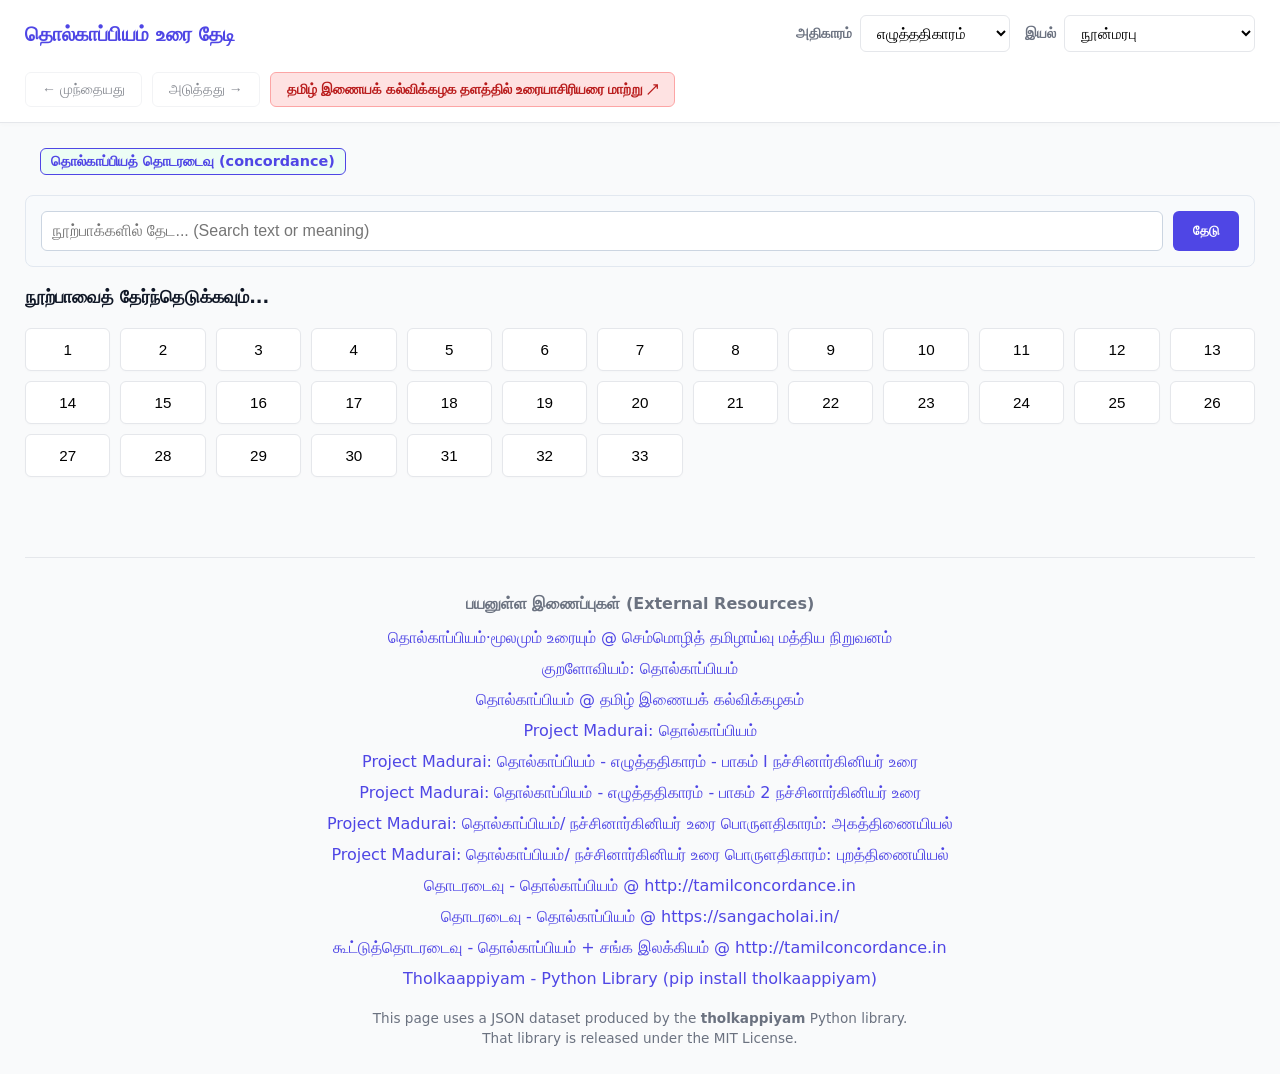
==== commit d683f040: "numberToNurpa as Array instead of Map" ====
--- a/index.html
+++ b/index.html
@@ -426,7 +426,7 @@
         // used for search to walk through all nurpas for match
         let nurpaDatabase = [];
         // used to find a particular nurpa given its global number
-        let numberToNurpa = new Map();
+        let numberToNurpa = new Array(MAX_NURPA);
 
         function executeSearch() {
             const inputField = document.getElementById('nurpa-search-input');
@@ -531,7 +531,7 @@
                     });
 
                     nurpaDatabase.forEach((value, _) => {
-                        numberToNurpa.set(value.global_number, value);
+                        numberToNurpa[value.global_number - 1] = value;
                     });
 
                     populateNurpas();
@@ -657,7 +657,7 @@
 
                 // Add native browser tooltip on hover
                 if (isSafeNurpaNumber(i)) {
-                    const nurpaObj = numberToNurpa.get(i);
+                    const nurpaObj = numberToNurpa[i - 1];
                     if (nurpaObj) {
                         btn.title = nurpaObj.text;
                     }
@@ -677,7 +677,7 @@
         }
 
         function openTamilvu(uraiSelection = true) {
-            var nurpaObj = numberToNurpa.get(activeSongNo);
+            var nurpaObj = numberToNurpa[activeSongNo - 1];
             const nurpaLoc = findLocationOfNurpa(activeSongNo);
             const activeSongAthikaram = nurpaLoc.athikaramId;
             let targetUrl;
@@ -759,7 +759,7 @@
             // 2. Inject the JSON text into the card
             // Display inline JSON text if available
             // Find the nurpa by its dynamically generated global number
-            const nurpaObj = numberToNurpa.get(parseInt(songNo, 10));
+            const nurpaObj = numberToNurpa[parseInt(songNo, 10) - 1];
 
             if (nurpaObj && isSafeNurpaNumber(songNo)) {
                 document.getElementById('nurpa-title').textContent = `${nurpaObj.athikaram} - ${nurpaObj.iyal} (${nurpaObj.in_iyal_number})`;
